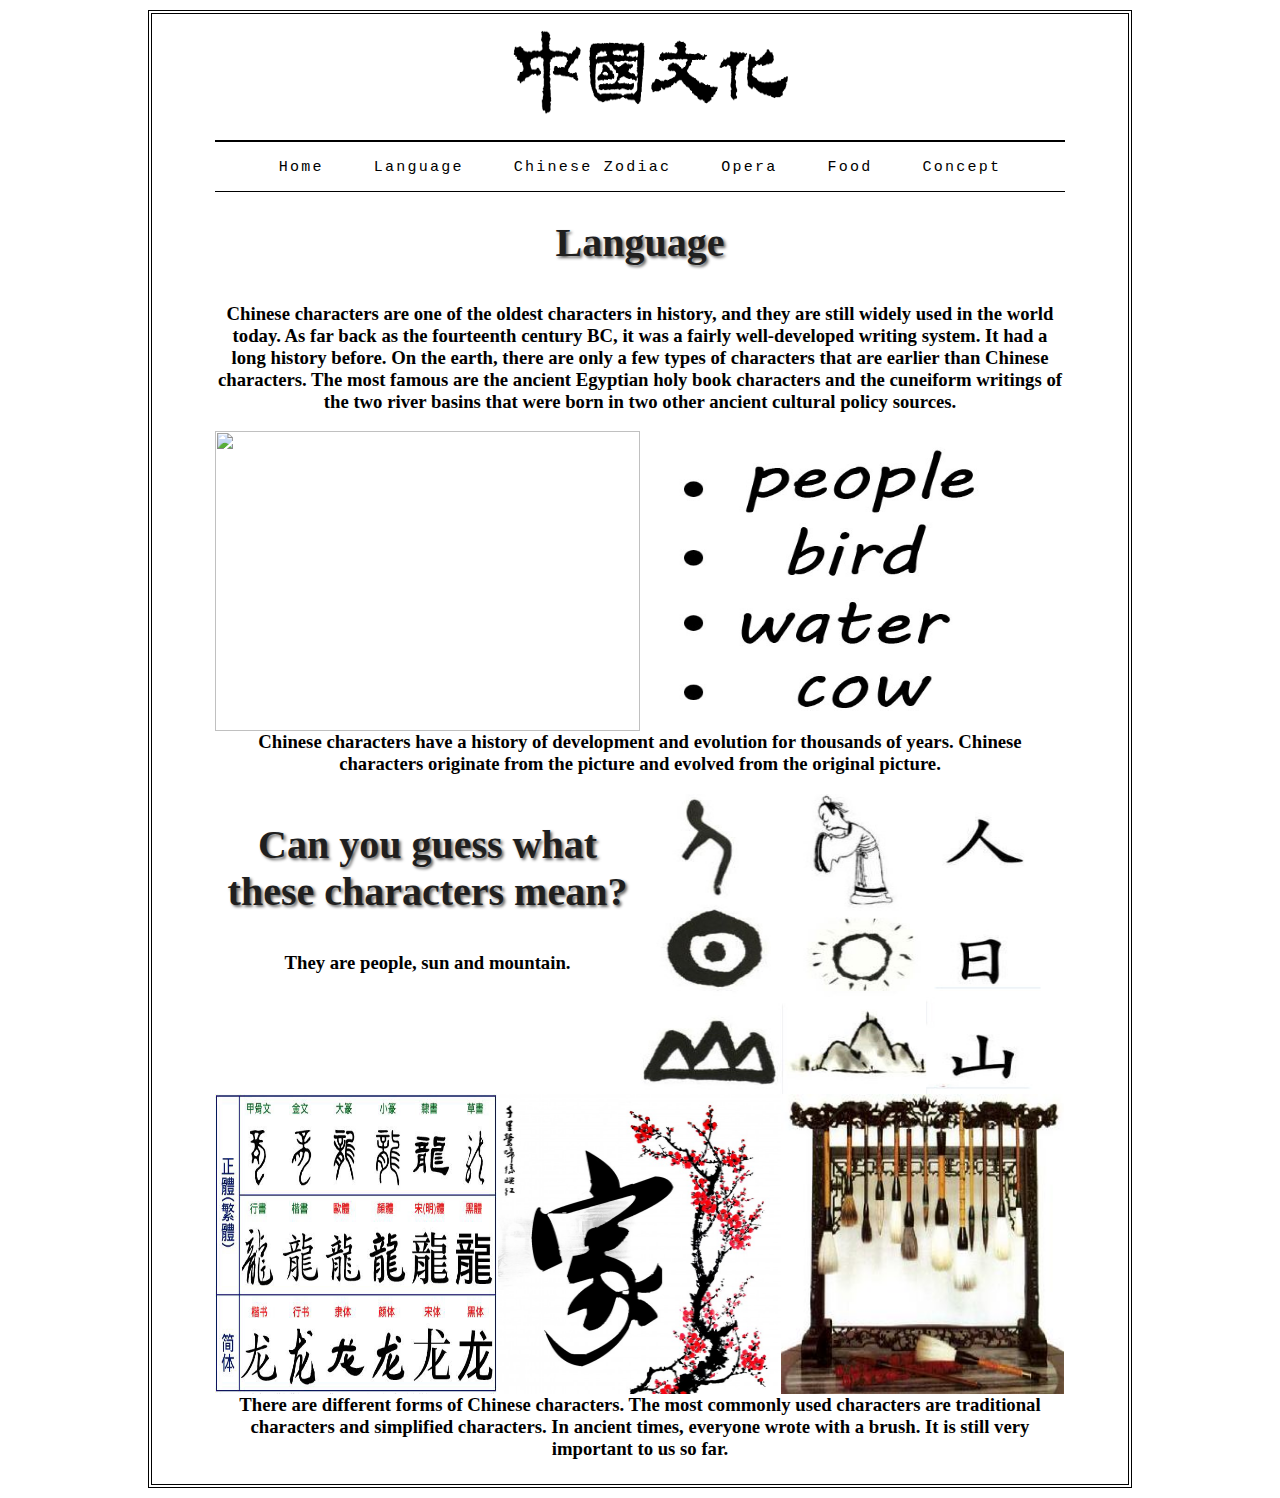
==== page2.html @ 0e4ef4df "Rename Page2.html to page2.html" ====
<html>
<head>
	<title>Language</title>
	<link rel="stylesheet" type="text/css" href="css/styles.css">
	<style type="text/css" href="css/styles.css">
</head>
</style>
<body>
	<div id="logo">
		<img src="images/chineseculture.gif" class="chineseculture" alt="chineseculture" />
	</div>
	<div class="content">
	    <a class="box" href="index.html">Home</a>
		<a class="box" href="page2.html">Language</a>
		<a class="box" href="page3.html">Chinese Zodiac</a>
		<a class="box" href="page4.html">Opera</a>
        <a class="box" href="page5.html">Food</a>
        <a class="box" href="page6.html">Concept</a>
	</div>
	<div class="main">
	<h1>Language</h1>
	<h3 style="text-align: center;">Chinese characters are one of the oldest characters in history, and they are still widely used in the world today. As far back as the fourteenth century BC, it was a fairly well-developed writing system. It had a long history before. On the earth, there are only a few types of characters that are earlier than Chinese characters. The most famous are the ancient Egyptian holy book characters and the cuneiform writings of the two river basins that were born in two other ancient cultural policy sources.
</h3>
	 
    	<div class="left"><picture><img class="left" src="images/character.jpg"></picture>
        </div>
        <div class="right"><picture><img class="right" src="images/character4.jpg"></picture>
 
        </div>
        <h3 style="text-align: center;">Chinese characters have a history of development and evolution for thousands of years. Chinese characters originate from the picture and evolved from the original picture.</h3>
        <div class="left"><h1>Can you guess what these characters mean?</h1>
        	<h3>They are people, sun and mountain.</h3>
        </div>
        <div class="right"><picture><img class="right" src="images/character3.jpg"></picture>
 
        </div>


    	<div class="left1">
    		<img class="left1" src="images/character5.jpg">
    	</div>
    	<div class="left2"><img class="left1" src="images/home.jpg">
	
    	</div>
    	<div class="left3"><img class="left1" src="images/brush.jpg">
	
    	</div>
    	<h3 style="text-align: center;">

There are different forms of Chinese characters. The most commonly used characters are traditional characters and simplified characters. In ancient times, everyone wrote with a brush. It is still very important to us so far.</h3>
</div>






</body>
</html>
---- css/styles.css ----
body {
		background-color: #efefef;
		padding: 6px 18px 5px 18px;
		max-width: 940px;
		min-width: 720px;
		margin: 10px auto 10px auto;
		border: 4px double #000;
	    background-color: #ffffff;
	    		
	}

h1{ text-align: center;
    font-family: Georgia, Times, serif;
    font-size: 250%;
	text-shadow: 2px 2px 3px #666666;
	padding-bottom: 10px;
	color: #1f1f1f;
}
a { 
	font-family: "Courier New", Courier, monospace;
    letter-spacing: 0.15em;	
	color: #000000;
	text-decoration: none;
	padding: 20px;
	font-size: 15px;
	max-width: 940px;
	min-width: 720px;
	margin: 10px auto 10px auto;

}

a:hover, a.on {
				color: #cc3333;
				background-color: #efefef;
			}



.content{
		width: 820px;
		padding: 15px;
		margin: 0px auto 0px auto;
		border-top: 2px solid #000;
		border-bottom: 1px solid #000;
		text-align: center;
		}

#logo {
		width: 150px;
		margin: 10px auto 25px auto;
        margin-right:450px; 
	    }
.box{
		display: inline;
		margin: 0px 3px;
	    }
img.chineseculture{
	width: 280px;
	height: 85px;

}img.chineseculture2{
	width: 280px;
	height: 55px;
}
img.small {
			width: 180px;
			height: 120px;
		}	  
img.small2 {
			width: 180px;
			height: 150px;
		}	
img.left{width: 425px;
			height: 300px;
	
}    
img.right{width: 425px;
			height: 300px;
	
}  
img.left1{
	        width: 283px;
			height: 300px;
}
img.Zodiac{
	        width: 212.5px;
			height: 180px;	
}
.picture {
				width: 720px;
				margin: 0px auto;
				text-align: center;
			}
.picture1 {
				width: 220px;
				float: left;
				margin: 10px;
				height: 198px;
				background-repeat: no-repeat;
				background-position: bottom;}
.main{
			width: 850px;
			margin: 0 auto;
	    }
    .left{
			width: 425px;
			height: 300px;
			float:left;
			text-align: center;
		}
		.right{
			width: 425px;
			height: 300px;
			text-align: center;
			float:left;
		}
.left1{
			width: 283px;
			height: 300px;
			float:left;
		}
		.left2{
			width: 283px;
			height: 300px;
			float:left;
			text-align: center;
		}
		.left3{
			width: 284px;
			height: 300px;
			float:left;
		}
.Zodiac1{
			width: 212.5px;
			height: 200px;
			float:left;
			text-align: center;
		}
.Zodiac2{
			width: 212.5px;
			height: 200px;
			float:left;
			text-align: center;
		}
.Zodiac3{
			width: 212.5px;
			height: 200px;
			float:left;
			text-align: center;
		}
.Zodiac4{
			width: 212.5px;
			height: 200px;
			float:left;
			text-align: center;
		}
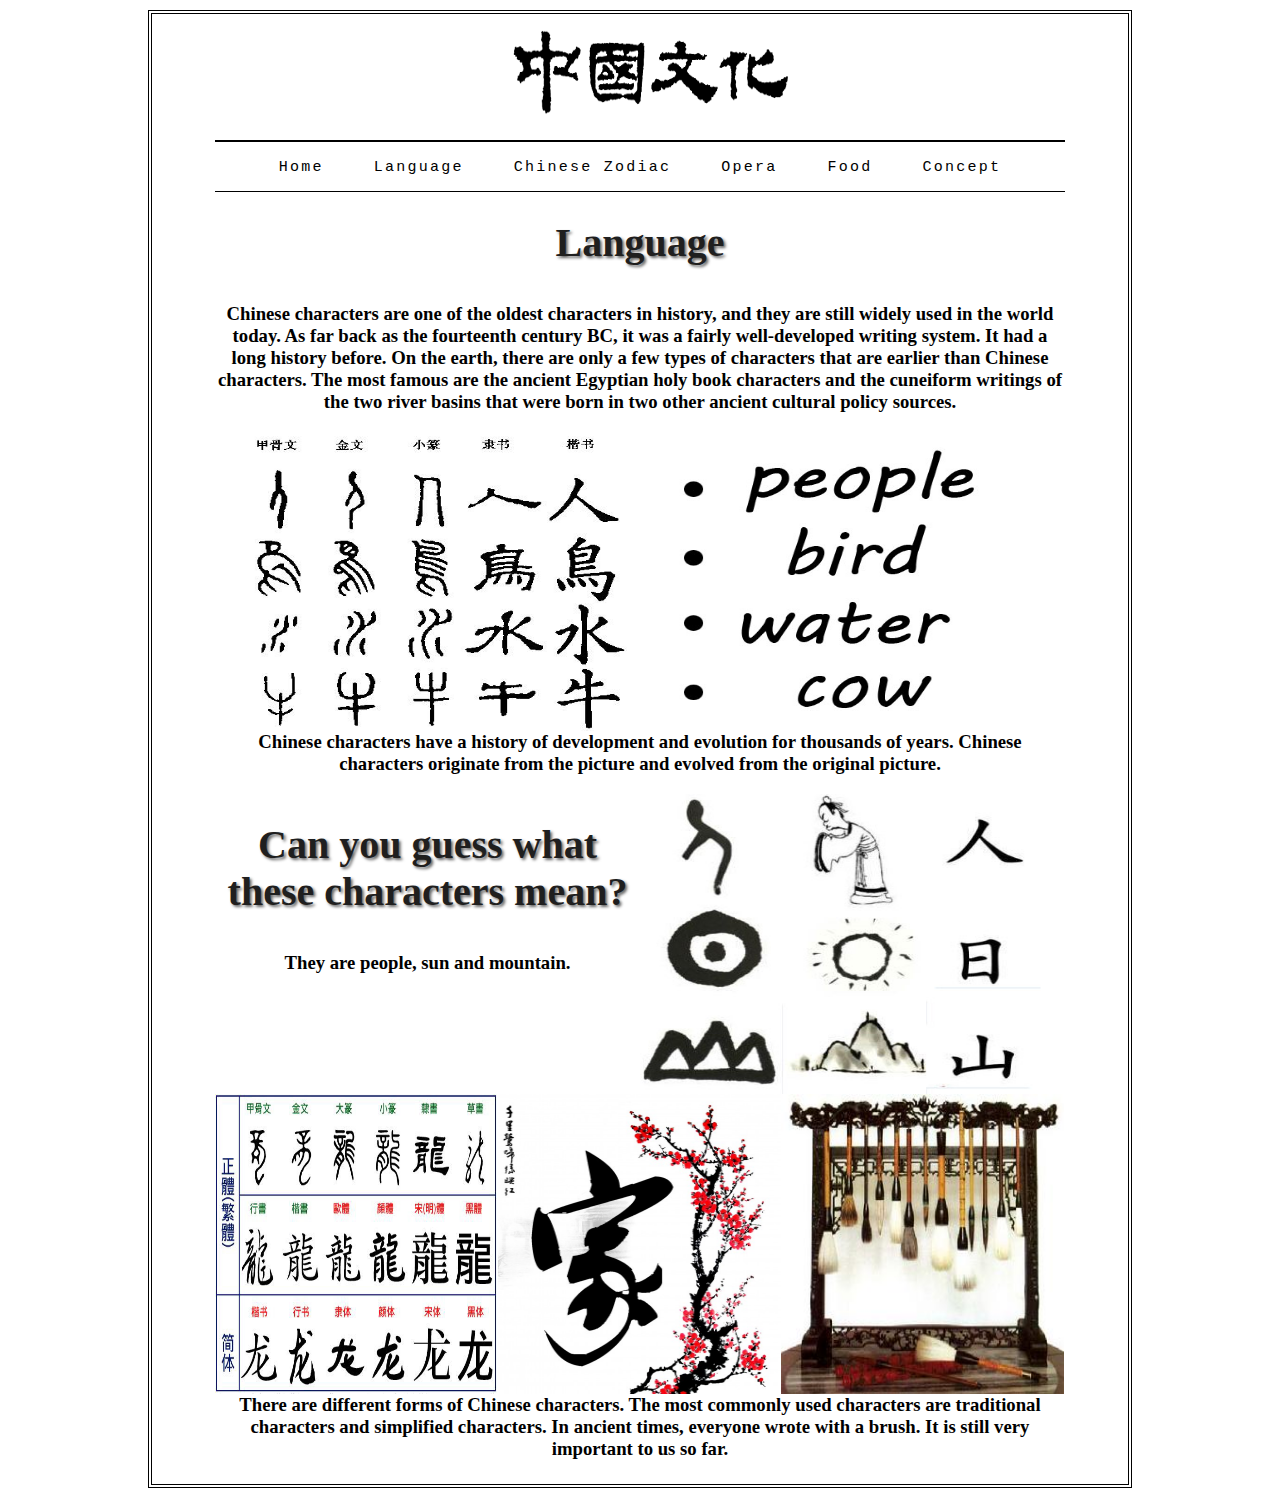
==== commit 90ec4330: "jpg" ====
--- a/page2.html
+++ b/page2.html
@@ -22,7 +22,7 @@
 	<h3 style="text-align: center;">Chinese characters are one of the oldest characters in history, and they are still widely used in the world today. As far back as the fourteenth century BC, it was a fairly well-developed writing system. It had a long history before. On the earth, there are only a few types of characters that are earlier than Chinese characters. The most famous are the ancient Egyptian holy book characters and the cuneiform writings of the two river basins that were born in two other ancient cultural policy sources.
 </h3>
 	 
-    	<div class="left"><picture><img class="left" src="images/character.jpg"></picture>
+    	<div class="left"><picture><img class="left" src="images/character1.jpg"></picture>
         </div>
         <div class="right"><picture><img class="right" src="images/character4.jpg"></picture>
  
